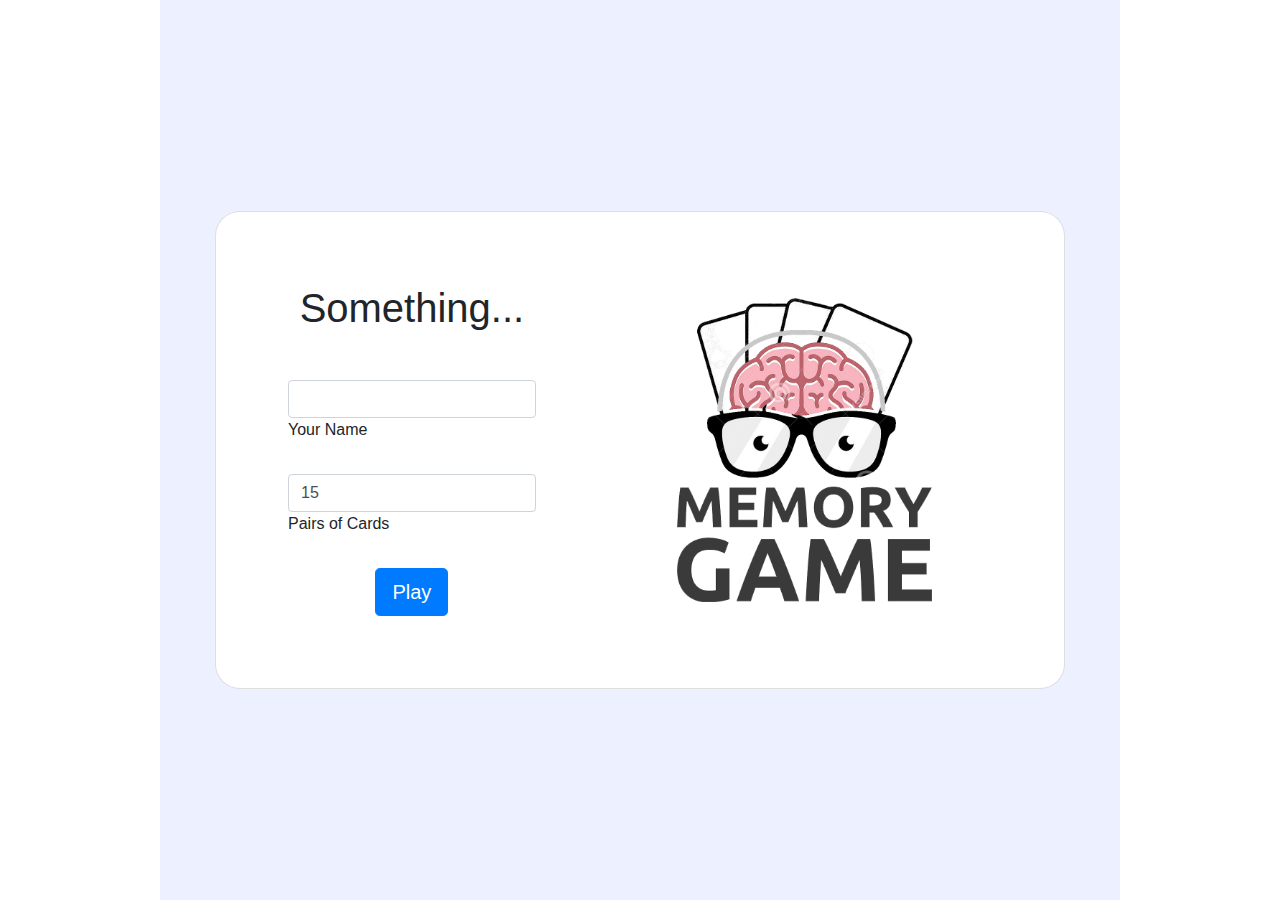
==== index.html @ 5090ac02 "added html css and javascript files. create game logo, create general  layout of the sign page and a" ====
<!DOCTYPE html>
<html>
  <head>
    <script src="gameHandler.js" type="text/javascript"></script>
    <link href="./css/index.css" rel="stylesheet" />
    <link
      rel="stylesheet"
      href="https://cdn.jsdelivr.net/npm/bootstrap@4.3.1/dist/css/bootstrap.min.css"
      integrity="sha384-ggOyR0iXCbMQv3Xipma34MD+dH/1fQ784/j6cY/iJTQUOhcWr7x9JvoRxT2MZw1T"
      crossorigin="anonymous"
    />

    <script src="https://ajax.googleapis.com/ajax/libs/jquery/2.1.1/jquery.min.js"></script>
  </head>
  <body>
    <section class="vh-100" style="background-color: #ecf0ff">
      <div class="container h-100">
        <div class="row d-flex justify-content-center align-items-center h-100">
          <div class="col-lg-12 col-xl-11">
            <div class="card text-black" style="border-radius: 25px">
              <div class="card-body p-md-5">
                <div class="row justify-content-center">
                  <div class="col-md-10 col-lg-6 col-xl-5 order-2 order-lg-1">
                    <p class="text-center h1 fw-bold mb-5 mx-1 mx-md-4 mt-4">
                      Something...
                    </p>

                    <form class="mx-1 mx-md-4">
                      <div class="d-flex flex-row align-items-center mb-4">
                        <i class="fas fa-user fa-lg me-3 fa-fw"></i>
                        <div class="form-outline flex-fill mb-0">
                          <input
                            type="text"
                            id="user-name"
                            class="form-control"
                          />
                          <label class="form-label" for="user-name"
                            >Your Name</label
                          >
                        </div>
                      </div>

                      <div class="d-flex flex-row align-items-center mb-4">
                        <i class="fas fa-user fa-lg me-3 fa-fw"></i>
                        <div class="form-outline flex-fill mb-0">
                          <input
                            type="number"
                            id="cards-number"
                            class="form-control"
                            value="15"
                          />
                          <label class="form-label" for="cards-number"
                            >Pairs of Cards</label
                          >
                        </div>
                      </div>

                      <div
                        class="d-flex justify-content-center mx-4 mb-3 mb-lg-4"
                      >
                        <button
                          type="button"
                          class="btn btn-primary btn-lg"
                          onclick="window.location.href='gameBoard.html'"
                        >
                          Play
                        </button>
                      </div>
                    </form>
                  </div>
                  <div
                    class="col-md-10 col-lg-6 col-xl-7 d-flex align-items-center order-1 order-lg-2"
                  >
                    <img src="Logo.png" class="img-fluid" alt="Sample image" />
                  </div>
                </div>
              </div>
            </div>
          </div>
        </div>
      </div>
    </section>
  </body>
</html>
---- css/index.css ----
body {
  font-family: "Montserrat Alternates", sans-serif;
  background-color: hsla(208, 80%, 98%, 1);
  padding: 0 10rem;
  margin: 0;
  height: 100vh;
  display: flex;
  justify-content: center;
  flex-direction: column;
  overflow-x: hidden;
}

.img-fluid {
  width: 70%;
  height: auto;
  margin: 0 auto;
}
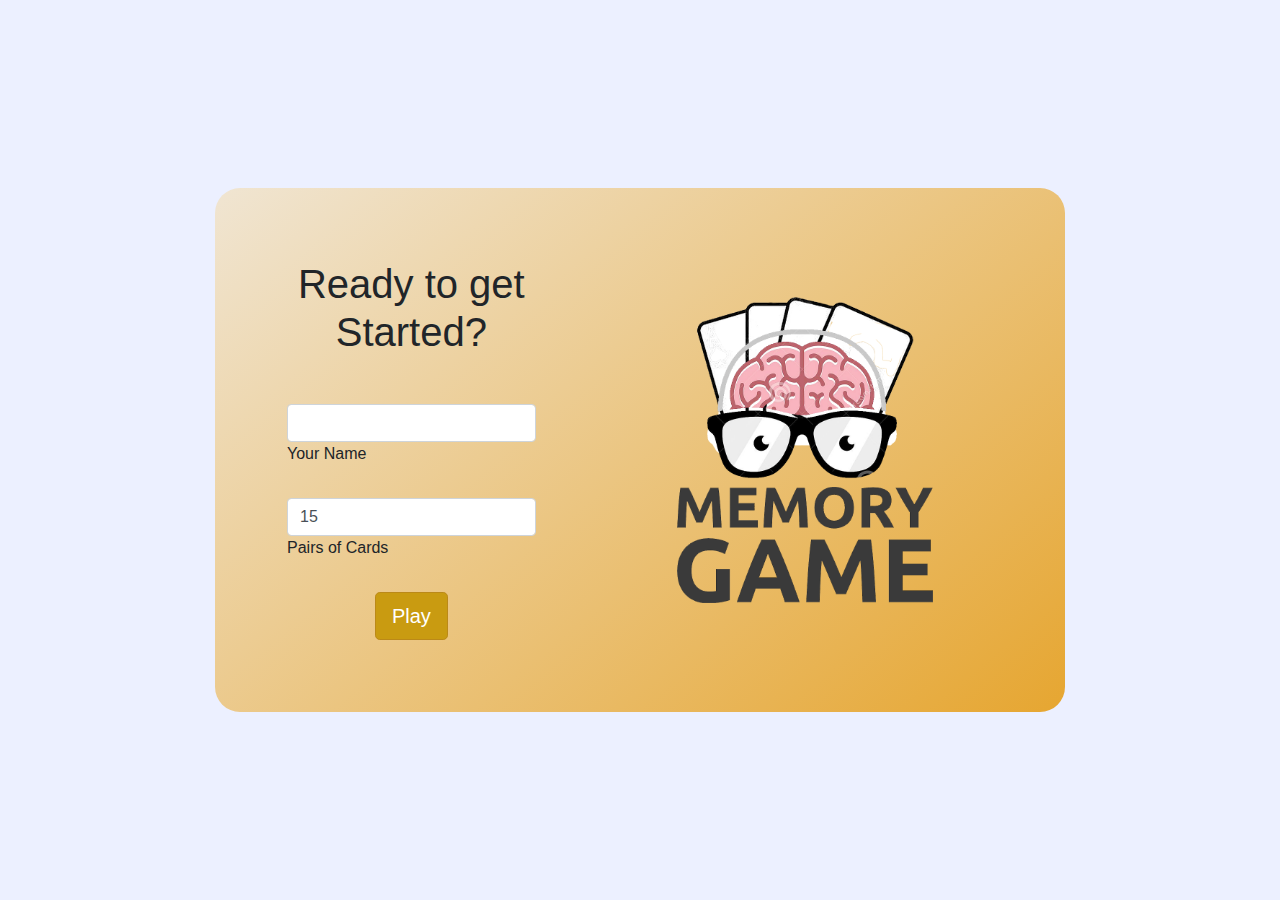
==== commit e727e6f4: "change and redesign of the entire template, also adding logic to the opening page and the game page" ====
--- a/index.html
+++ b/index.html
@@ -1,7 +1,7 @@
 <!DOCTYPE html>
 <html>
   <head>
-    <script src="gameHandler.js" type="text/javascript"></script>
+    <script src="./javascript/gameHandler.js" type="text/javascript"></script>
     <link href="./css/index.css" rel="stylesheet" />
     <link
       rel="stylesheet"
@@ -17,15 +17,15 @@
       <div class="container h-100">
         <div class="row d-flex justify-content-center align-items-center h-100">
           <div class="col-lg-12 col-xl-11">
-            <div class="card text-black" style="border-radius: 25px">
+            <div class="card-main text-black" style="border-radius: 25px">
               <div class="card-body p-md-5">
                 <div class="row justify-content-center">
                   <div class="col-md-10 col-lg-6 col-xl-5 order-2 order-lg-1">
                     <p class="text-center h1 fw-bold mb-5 mx-1 mx-md-4 mt-4">
-                      Something...
+                      Ready to get Started?
                     </p>
 
-                    <form class="mx-1 mx-md-4">
+                    <form class="mx-1 mx-md-4" id="my-form">
                       <div class="d-flex flex-row align-items-center mb-4">
                         <i class="fas fa-user fa-lg me-3 fa-fw"></i>
                         <div class="form-outline flex-fill mb-0">
@@ -59,9 +59,9 @@
                         class="d-flex justify-content-center mx-4 mb-3 mb-lg-4"
                       >
                         <button
-                          type="button"
+                          type="submit"
                           class="btn btn-primary btn-lg"
-                          onclick="window.location.href='gameBoard.html'"
+                          onclick="submitValue()"
                         >
                           Play
                         </button>
@@ -71,7 +71,11 @@
                   <div
                     class="col-md-10 col-lg-6 col-xl-7 d-flex align-items-center order-1 order-lg-2"
                   >
-                    <img src="Logo.png" class="img-fluid" alt="Sample image" />
+                    <img
+                      src="./Logo/Logo.png"
+                      class="img-fluid"
+                      alt="Sample image"
+                    />
                   </div>
                 </div>
               </div>
@@ -80,5 +84,21 @@
         </div>
       </div>
     </section>
+
+    <script>
+      const form = document.getElementById("my-form");
+      const username = document.getElementById("user-name");
+      const cardsnum = document.getElementById("cards-number");
+
+      form.addEventListener("submit", function (e) {
+        e.preventDefault();
+        const usernameVal = username.value;
+        const cardsnumVal = cardsnum.value;
+
+        localStorage.setItem("user-name", usernameVal);
+        localStorage.setItem("cards-number", cardsnumVal);
+        window.location.href = "gameBoard.html";
+      });
+    </script>
   </body>
 </html>
--- a/css/index.css
+++ b/css/index.css
@@ -1,6 +1,6 @@
 body {
   font-family: "Montserrat Alternates", sans-serif;
-  background-color: hsla(208, 80%, 98%, 1);
+  background-color: #ecf0ff !important; /* hsla(208, 80%, 98%, 1);*/
   padding: 0 10rem;
   margin: 0;
   height: 100vh;
@@ -15,3 +15,83 @@
   height: auto;
   margin: 0 auto;
 }
+
+.card-main {
+  background: linear-gradient(
+    321deg,
+    rgb(230 166 49) 0%,
+    rgb(240 229 210) 100%
+  );
+}
+.btn-primary {
+  background-color: #c99b11 !important;
+  color: white;
+  font-weight: 600;
+  border: 1px solid #bb8918 !important;
+}
+.btn:hover {
+  color: white !important;
+}
+.btn-primary:not(:disabled):not(.disabled):active {
+  border: 1px solid #bb8918;
+}
+.btn-primary:not(:disabled):not(.disabled):active:focus,
+.btn-primary:focus {
+  box-shadow: 0 0 0 0.2rem rgb(239 194 104 / 50%) !important;
+}
+
+.board {
+  border-radius: 25px;
+  background-color: #fff;
+  width: 100%;
+  height: 90%;
+  margin: 0 auto;
+  margin-top: 30px;
+}
+.board-side,
+.info-side {
+  display: inline-block;
+}
+.game-img {
+  width: 70px;
+  height: auto;
+}
+.info-side {
+  background: rgb(230, 117, 21);
+  height: 100%;
+  padding-top: 25px;
+  padding-bottom: 10px;
+  width: 35%;
+  border-top-left-radius: 25px 25px;
+  border-bottom-left-radius: 25px 25px;
+  min-height: 100%;
+  display: flex;
+  flex-direction: column;
+}
+.board-lable {
+  font-size: 30px !important;
+  color: rgb(254, 186, 61) !important;
+  font-weight: 500;
+  -webkit-text-stroke: 1px rgb(255 206 117);
+  font-family: cursive;
+  text-align: center;
+}
+
+.board-label-content {
+  background-color: rgb(140, 83, 13);
+  border-radius: 10px;
+  margin: 0 3px 0 3px;
+  font-weight: 300;
+}
+.text {
+  font-size: 10px;
+}
+.tiny-logo {
+  width: 80px;
+  height: auto;
+  align-items: center;
+  align-content: center;
+  display: flex;
+  margin: 0 auto;
+  margin-top: auto;
+}
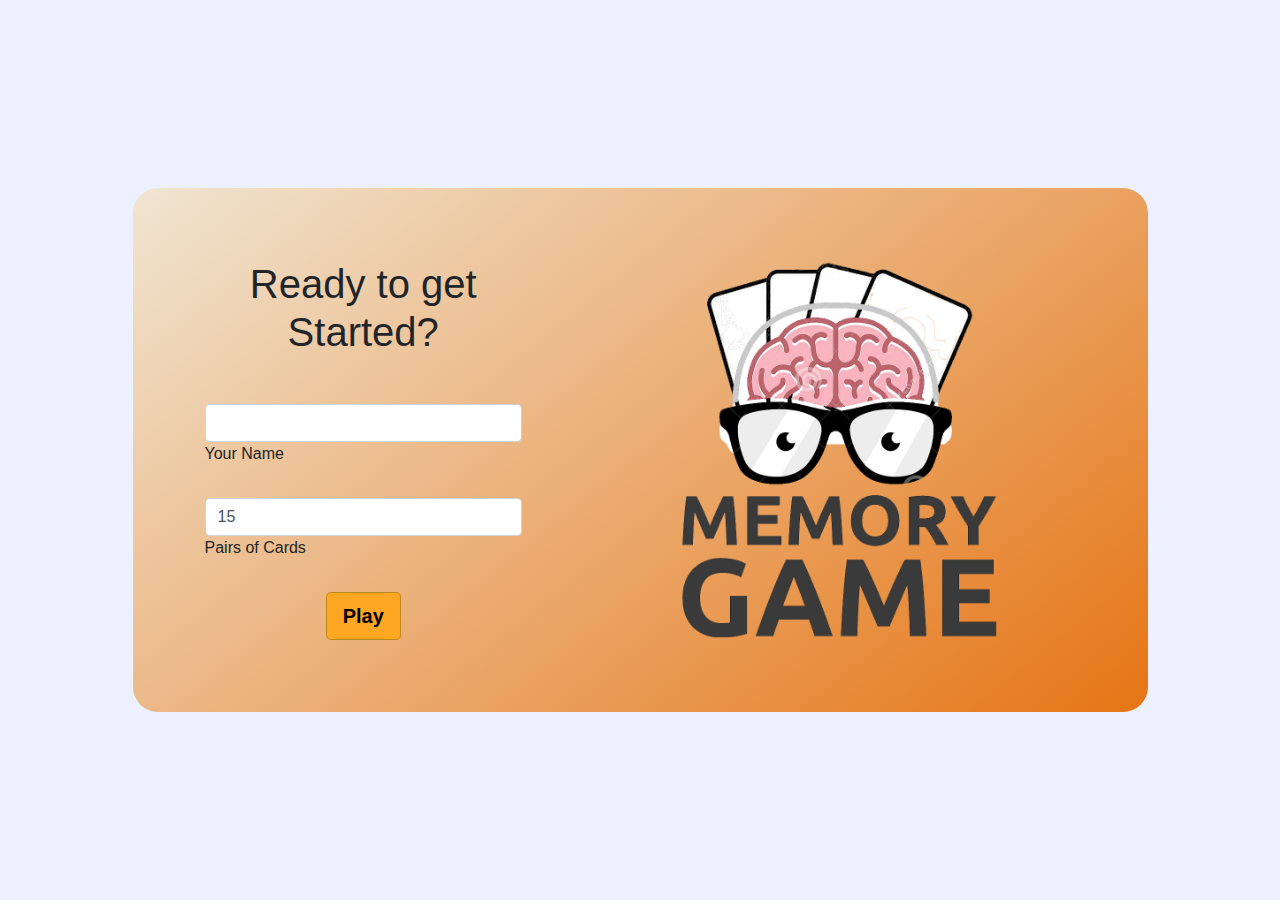
==== commit 8c13939c: "finish the task, everything is working+ final  QA" ====
--- a/index.html
+++ b/index.html
@@ -1,7 +1,7 @@
 <!DOCTYPE html>
 <html>
   <head>
-    <script src="./javascript/gameHandler.js" type="text/javascript"></script>
+    <script src="./javascript/index.js"></script>
     <link href="./css/index.css" rel="stylesheet" />
     <link
       rel="stylesheet"
@@ -33,6 +33,7 @@
                             type="text"
                             id="user-name"
                             class="form-control"
+                            required
                           />
                           <label class="form-label" for="user-name"
                             >Your Name</label
@@ -48,6 +49,8 @@
                             id="cards-number"
                             class="form-control"
                             value="15"
+                            max="30"
+                            min="0"
                           />
                           <label class="form-label" for="cards-number"
                             >Pairs of Cards</label
--- a/css/index.css
+++ b/css/index.css
@@ -1,7 +1,10 @@
 body {
   font-family: "Montserrat Alternates", sans-serif;
   background-color: #ecf0ff !important; /* hsla(208, 80%, 98%, 1);*/
-  padding: 0 10rem;
+  padding: 0 4rem;
+  /*padding-right: 4rem;
+  padding-left: 3rem;*/
+
   margin: 0;
   height: 100vh;
   display: flex;
@@ -15,22 +18,24 @@
   height: auto;
   margin: 0 auto;
 }
-
+/*index.html*/
 .card-main {
   background: linear-gradient(
     321deg,
-    rgb(230 166 49) 0%,
+    rgb(230, 117, 21) 0%,
     rgb(240 229 210) 100%
   );
 }
 .btn-primary {
-  background-color: #c99b11 !important;
-  color: white;
+  background-color: #ffa622 !important;
+  color: black !important;
   font-weight: 600;
   border: 1px solid #bb8918 !important;
+  font-weight: 600 !important;
 }
 .btn:hover {
-  color: white !important;
+  color: black !important;
+  background-color: #f2a32c !important;
 }
 .btn-primary:not(:disabled):not(.disabled):active {
   border: 1px solid #bb8918;
@@ -39,16 +44,16 @@
 .btn-primary:focus {
   box-shadow: 0 0 0 0.2rem rgb(239 194 104 / 50%) !important;
 }
-
+/*board game */
 .board {
+  /* background-color: #ecf0ff; instead of white*/
   border-radius: 25px;
-  background-color: #fff;
   width: 100%;
-  height: 90%;
+  height: auto;
   margin: 0 auto;
   margin-top: 30px;
 }
-.board-side,
+.memory-game,
 .info-side {
   display: inline-block;
 }
@@ -57,14 +62,19 @@
   height: auto;
 }
 .info-side {
-  background: rgb(230, 117, 21);
+  background: linear-gradient(
+    144deg,
+    rgb(230, 117, 21) 40%,
+    rgb(236 240 255) 85%
+  );
   height: 100%;
   padding-top: 25px;
-  padding-bottom: 10px;
-  width: 35%;
-  border-top-left-radius: 25px 25px;
-  border-bottom-left-radius: 25px 25px;
-  min-height: 100%;
+  padding-bottom: 0px;
+  /*  border-radius: 20px;*/
+  border-bottom-left-radius: 20px 20px;
+  border-top-left-radius: 20px 20px;
+  border-top-right-radius: 20px 20px;
+  height: inherit;
   display: flex;
   flex-direction: column;
 }
@@ -82,6 +92,7 @@
   border-radius: 10px;
   margin: 0 3px 0 3px;
   font-weight: 300;
+  font-size: 23px !important;
 }
 .text {
   font-size: 10px;
@@ -95,3 +106,207 @@
   margin: 0 auto;
   margin-top: auto;
 }
+
+/*~~~~~~~~~~~~~~~~~~~~~~~~~~~~~~~~~~~~~~~~~~~~~~~~~~~~~~~~~~~~*/
+* {
+  padding: 0;
+  margin: 0;
+  box-sizing: border-box;
+}
+
+body {
+  height: 100%;
+  width: 100%;
+  font-family: "Fredoka", sans-serif;
+}
+
+h1 {
+  color: white;
+  text-align: center;
+}
+
+.topTools {
+  display: flex;
+  justify-content: space-evenly;
+  margin: 10px 0 10px 0;
+}
+
+.topTools .time {
+  font-weight: bold;
+  font-size: 25px;
+  color: white;
+}
+
+.topTools img {
+  width: 20px;
+  height: 20px;
+}
+
+/*card container */
+.memory-game {
+  width: inherit;
+  margin: auto;
+  height: 500px;
+  display: flex;
+  flex-wrap: wrap;
+  -webkit-perspective: 1000px;
+  perspective: 1000px;
+}
+
+.memory-card {
+  margin: 5px;
+  width: 80px !important;
+  height: 110px !important;
+  position: relative;
+  transform: scale(1);
+  -webkit-transform-style: preserve-3d;
+  transform-style: preserve-3d;
+  transition: transform 0.5s;
+  box-shadow: 5px 2px 20px 0 rgba(82, 102, 117, 0.5);
+}
+
+.memory-card:hover {
+  cursor: pointer;
+}
+
+.memory-card:active {
+  transform: scale(0.97);
+  transition: transform 0.2s;
+}
+
+.memory-card.flip {
+  -ms-transform: rotateY(180deg);
+  -webkit-transform: rotateY(180deg);
+  -moz-transform: rotateY(180deg);
+  -o-transform: rotateY(180deg);
+  transform: rotateY(180deg);
+}
+
+.front-face,
+.back-face {
+  position: absolute;
+  height: 100%;
+  width: 100%;
+  padding: 8px;
+  -webkit-backface-visibility: hidden;
+  backface-visibility: hidden;
+  border-radius: 5px;
+}
+
+.back-face {
+  background-color: #d87b34;
+}
+
+.front-face {
+  -webkit-transform: rotateY(180deg);
+  transform: rotateY(180deg);
+  background-color: white;
+}
+
+img {
+  width: 100px;
+}
+
+/*congrats section (gameWon) */
+.hidden {
+  display: none !important;
+}
+
+.show {
+  display: block;
+}
+
+#congratsSection {
+  position: fixed;
+  display: flex;
+  justify-content: center;
+  align-items: center;
+  background: rgba(0, 0, 0, 0.5);
+  width: 100%;
+  height: 100vh;
+  top: 0;
+  left: 0;
+}
+
+#congratsDiv {
+  width: 300px;
+  background: white;
+  color: #6186aa;
+  padding: 20px 0 40px;
+  display: flex;
+  justify-content: center;
+  align-items: center;
+  flex-direction: column;
+  border-radius: 5px;
+}
+
+.final {
+  font-weight: bold;
+  font-size: 20px;
+  letter-spacing: 2px;
+  margin: auto;
+  padding: 10px 20px;
+}
+
+.again {
+  font-size: 20px;
+  font-weight: bold;
+  color: #6186aa;
+  text-decoration: none;
+  margin: auto;
+  padding: 10px 20px;
+  width: 160px;
+  border: solid 1px;
+  border-radius: 5px;
+}
+
+.again:hover {
+  background: #6186aa;
+  background-image: linear-gradient(
+    321deg,
+    rgb(230 166 49) 0%,
+    rgb(240 229 210) 100%
+  );
+  background-size: 250%;
+  color: white;
+  cursor: pointer;
+}
+
+/*responsive*/
+@media only screen and (max-width: 768px) {
+  h1 {
+    margin-top: 100px;
+    font-size: 22px;
+  }
+
+  .topTools {
+    margin: 20px 0 20px 0;
+  }
+
+  .topTools .time {
+    font-weight: thin;
+    font-size: 18px;
+  }
+
+  .topTools img {
+    width: 17px;
+    height: 17px;
+  }
+
+  .memory-card {
+    margin: 5px;
+    width: 80px;
+    height: 110px;
+  }
+}
+.col-10,
+.col-11 {
+  padding-right: 2px !important;
+  padding-left: 2px !important;
+  height: auto !important;
+}
+.col-1 {
+  padding-right: 2px !important;
+  padding-left: 2px !important;
+  height: inherit !important;
+}
